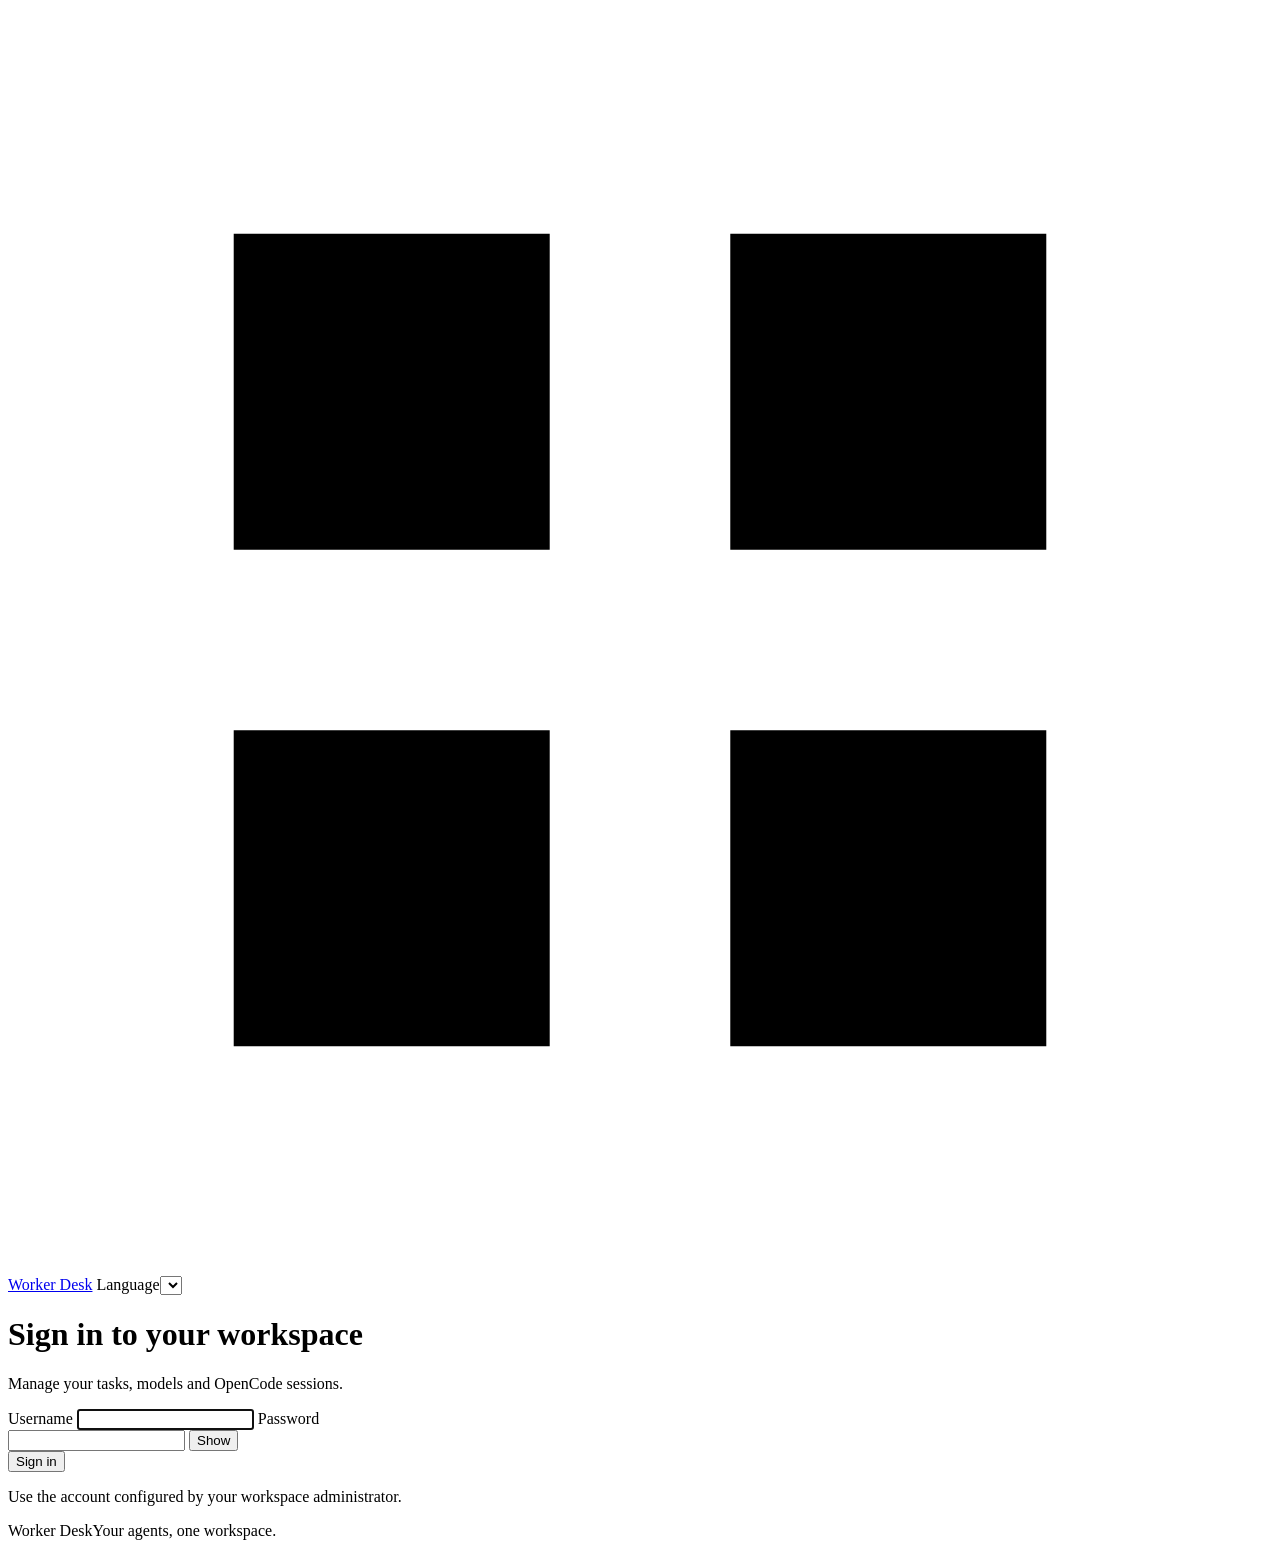
==== web/login.html @ 32cb3c1f "Add authenticated console access and private credential references" ====
<!doctype html>
<html lang="en">
<head>
  <meta charset="utf-8">
  <meta name="viewport" content="width=device-width, initial-scale=1">
  <meta name="color-scheme" content="light">
  <title data-i18n="auth.pageTitle">Sign in · Worker Desk</title>
  <link rel="stylesheet" href="/console-assets/style.css">
  <script src="/console-assets/i18n.js" defer></script>
  <script src="/console-assets/login.js" defer></script>
</head>
<body class="login-page">
  <header class="login-header">
    <a class="brand" href="/console-login" aria-label="Worker Desk"><svg viewBox="0 0 28 28" aria-hidden="true"><path d="M5 5h7v7H5zM16 5h7v7h-7zM5 16h7v7H5zM16 16h7v7h-7z"/></svg><span>Worker Desk</span></a>
    <label class="language-picker"><span class="sr-only" data-i18n="lang.label">Language</span><select class="language-select" data-language-select data-i18n-aria-label="lang.label"></select></label>
  </header>
  <main class="login-main">
    <h1 data-i18n="auth.heading">Sign in to your workspace</h1>
    <p class="login-intro" data-i18n="auth.intro">Manage your tasks, models and OpenCode sessions.</p>
    <form id="login-form">
      <label for="login-username" data-i18n="auth.username">Username</label>
      <input id="login-username" name="username" type="text" autocomplete="username" autocapitalize="none" spellcheck="false" maxlength="64" required autofocus>
      <label for="login-password" data-i18n="auth.password">Password</label>
      <div class="password-field">
        <input id="login-password" name="password" type="password" autocomplete="current-password" maxlength="1024" required>
        <button id="toggle-password" type="button" aria-controls="login-password" aria-pressed="false" data-i18n="auth.show">Show</button>
      </div>
      <p id="login-error" role="alert" hidden></p>
      <button id="login-submit" class="primary-button" type="submit" data-i18n="auth.signIn">Sign in</button>
    </form>
    <p class="login-help" data-i18n="auth.help">Use the account configured by your workspace administrator.</p>
    <noscript>JavaScript is required to sign in.</noscript>
  </main>
  <footer class="login-footer"><span>Worker Desk</span><span data-i18n="auth.footer">Your agents, one workspace.</span></footer>
</body>
</html>
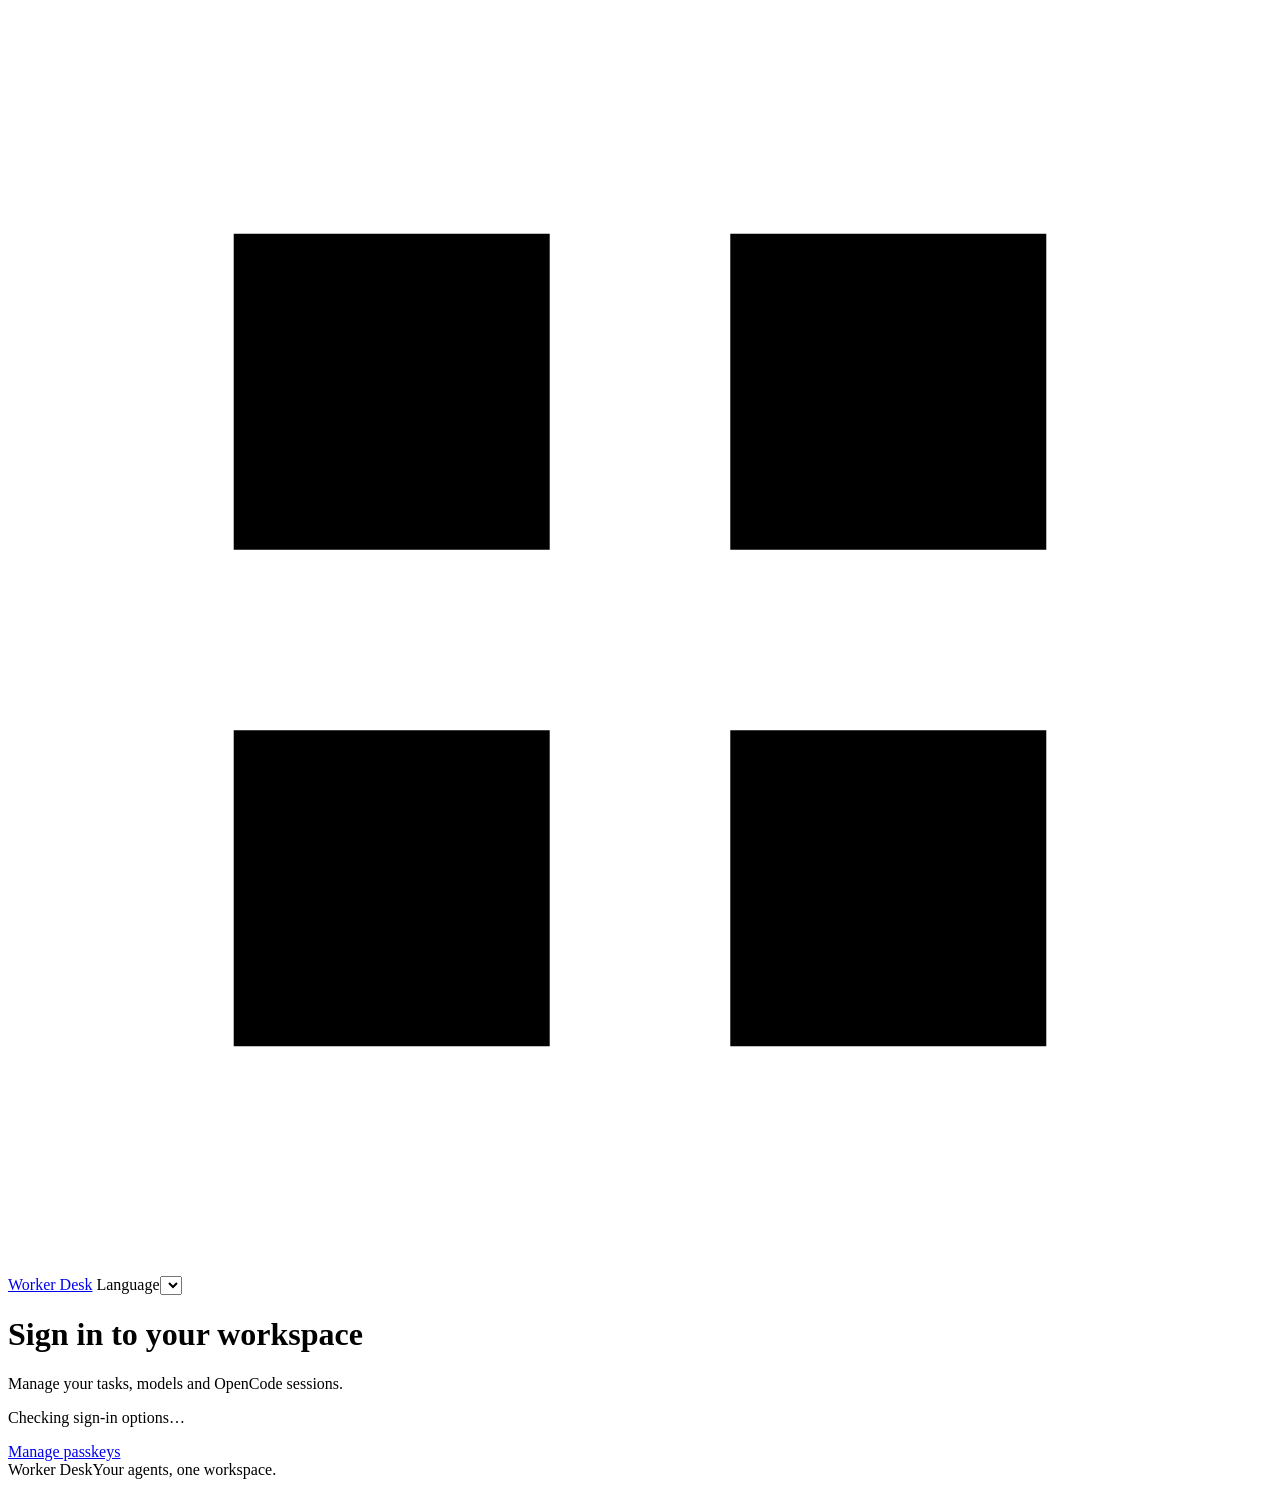
==== commit 38dd411b: "Upgrade Kimi Ultra routing and cloud-first voice controls Add native K3.1 Pro Ultra routing, checkpo" ====
--- a/web/login.html
+++ b/web/login.html
@@ -7,6 +7,7 @@
   <title data-i18n="auth.pageTitle">Sign in · Worker Desk</title>
   <link rel="stylesheet" href="/console-assets/style.css">
   <script src="/console-assets/i18n.js" defer></script>
+  <script src="/console-assets/passkeys.js" defer></script>
   <script src="/console-assets/login.js" defer></script>
 </head>
 <body class="login-page">
@@ -17,7 +18,10 @@
   <main class="login-main">
     <h1 data-i18n="auth.heading">Sign in to your workspace</h1>
     <p class="login-intro" data-i18n="auth.intro">Manage your tasks, models and OpenCode sessions.</p>
-    <form id="login-form">
+    <button id="passkey-login" class="primary-button" type="button" data-pk-text="signIn" hidden>Sign in with a passkey</button>
+    <p id="passkey-error" role="alert" hidden></p>
+    <button id="login-retry" type="button" data-pk-text="retry" hidden>Try again</button>
+    <form id="login-form" hidden>
       <label for="login-username" data-i18n="auth.username">Username</label>
       <input id="login-username" name="username" type="text" autocomplete="username" autocapitalize="none" spellcheck="false" maxlength="64" required autofocus>
       <label for="login-password" data-i18n="auth.password">Password</label>
@@ -28,7 +32,8 @@
       <p id="login-error" role="alert" hidden></p>
       <button id="login-submit" class="primary-button" type="submit" data-i18n="auth.signIn">Sign in</button>
     </form>
-    <p class="login-help" data-i18n="auth.help">Use the account configured by your workspace administrator.</p>
+    <p id="login-help" class="login-help">Checking sign-in options…</p>
+    <a href="/console-passkeys" data-pk-text="manage">Manage passkeys</a>
     <noscript>JavaScript is required to sign in.</noscript>
   </main>
   <footer class="login-footer"><span>Worker Desk</span><span data-i18n="auth.footer">Your agents, one workspace.</span></footer>
